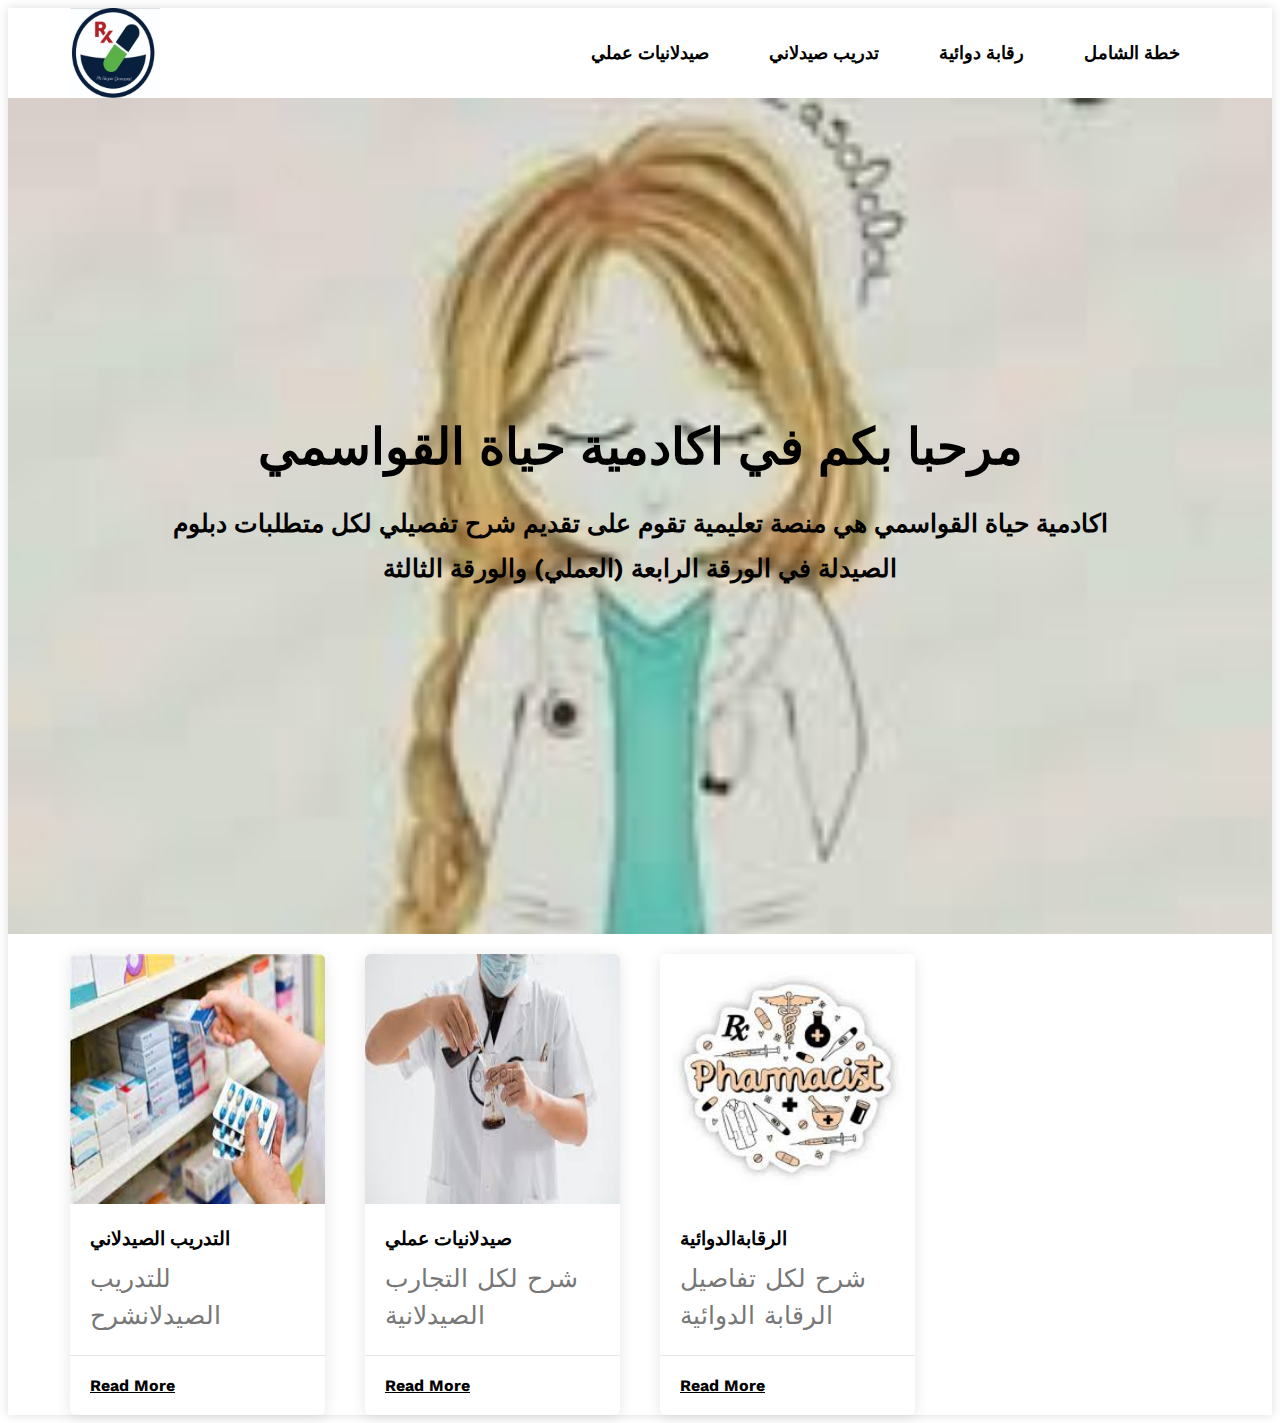
==== index.html @ 1514ac30 "start" ====
<!DOCTYPE html>
<html lang="en">
<head>
    <meta charset="UTF-8">
    <meta http-equiv="X-UA-Compatible" content="IE=edge">
    <meta name="viewport" content="width=
    , initial-scale=1.0">
    <title>اكادمية حياة القواسمي للصيدلة</title>
    <link rel="stylesheet" href="css/hayat.css">
    <link rel="stylesheet" href="css/normalize">
    <link rel="preconnect" href="https://fonts.googleapis.com">
<link rel="preconnect" href="https://fonts.gstatic.com" crossorigin>
<link
 href="https://fonts.googleapis.com/css2?family=Work+Sans:ital,wght@0,300;0,400;0,600;0,700;1,100;1,400;1,600;1,700&display=swap" 
 rel="stylesheet">
</head>
<body>
     
    </div>
    <div class="header" id="header">
        <div class="container">
            <img class="logo" src="images/photo_2022-03-30_19-32-50.jpg">
          <ul class="main-nav">
            <li><a href="lab/index-main.html">صيدلانيات عملي </a></li>
            <li><a href="#gallery">تدريب صيدلاني</a></li>
            <li><a href="#features">رقابة دوائية</a></li>
            <li><a href="#features">خطة الشامل </a></li>
         </ul>
         </div> 
    <!-- start landing section -->
    <div class="landing">
        <div class="intro-text">
            <h1>مرحبا بكم في اكادمية حياة القواسمي  </h1>
            <p>اكادمية حياة القواسمي هي منصة تعليمية تقوم على تقديم شرح تفصيلي لكل متطلبات دبلوم 
                الصيدلة في الورقة الرابعة (العملي) والورقة الثالثة</p>
        </div>
    </div>
    <!-- End landing section -->
    <!-- start articles -->
    <div class="articles" id="articles">
        <h2></h2>
        <div class="container">
          <div class="box">
            <img src="images/111111.jpeg" width="250px" height="250px" alt="" />
            <div class="content">
              <h3>التدريب الصيدلاني</h3>
              <p>للتدريب الصيدلانشرح</p>
            </div>
            <div class="info">
              <a href="">Read More</a>
    </div>
    </div>
    <div class="box">
        <img src="images/22222 (2).jpeg"  width="250px" height="250px" alt="" />
        <div class="content">
          <h3>صيدلانيات عملي</h3>
          <p>شرح لكل التجارب الصيدلانية</p>
        </div>
        <div class="info">
          <a href="lab/index-main.html">Read More</a>
</div>
</div>
<div class="box">
    <img src="images/33333 (2).jpeg" width="250px" height="250px" alt="" />
    <div class="content">
      <h3>الرقابةالدوائية</h3>
      <p>شرح لكل تفاصيل الرقابة الدوائية</p>
    </div>
    <div class="info">
      <a href="">Read More</a>
</div>
</div>
    </div>
    </div>
    
</body>
</html>
---- css/hayat.css ----
/* Start Global Rules */
* {
    -webkit-box-sizing: border-box;
    -moz-box-sizing: border-box;
    box-sizing: border-box;
  }
  
  body {
    font-family: "Work Sans", sans-serif;
  }
  .container{
    padding-left: 15px;
    padding-right: 15px;
    margin-left: auto;
    margin-right: auto;
  }
  /* Small */
@media (min-width: 768px) {
    .container {
      width: 750px;
    }
  }
  /* Medium */
  @media (min-width: 992px) {
    .container {
      width: 970px;
    }
  }
  /* Large */
  @media (min-width: 1200px) {
    .container {
      width: 1170px;
    }
  }
  /* End Global Rules */
  /* Start Components */
  p{
      font-size:25px;
  }

  button{
      font-size: large;
      color: rgb(248, 4, 4);
  }
 .logo {
    width: 60px;
  }
  .landing{
      background-image: url(../images/55555.jpeg) ;
      background-size: cover;
      height: calc(100vh - 64px);
      position: relative;
  }
  .landing .intro-text {
    position: absolute;
    left: 50%;
    top: 50%;
    text-align: center;
    transform: translate(-50%, -50%);
    width: 950px;
    max-width: 100%;
  }
  .landing .intro-text h1{
    margin: 0;
    font-weight: bold;
    font-size: 50px;
    color: var(--main-color);
}
.landing .intro-text p{
    font-size: 25px;
    font-weight: bold;
    line-height: 1.8;
}


/* Start Header */
.header {
    background-color: white;
    position: relative;
    -webkit-box-shadow: 0 0 10px #ddd;
    -moz-box-shadow: 0 0 10px #ddd;
    box-shadow: 0 0 10px #ddd;
  }
  .header .container {
    display: flex;
    justify-content: space-between;
    align-items: center;
    flex-wrap: wrap;
    position: relative;
  }
  .header .logo {
    color: var(--main-color);
    font-weight: bold;
    height: 90px;
    width: 90px;
    display: flex;
    justify-content: center;
    align-items: center;
  }

  .header .main-nav {
    display: flex;
  }

  .header .main-nav > li > a {
    display: flex;
    justify-content: center;
    align-items: center;
    height: 72px;
    position: relative;
    color: black;
    padding: 0 30px;
    overflow: hidden;
    font-size: 18px;
    font-weight: bold;
    line-height: 20;
    transition: var(--main-transition);
    text-decoration: none;
  }

  .header .main-nav > li > a::before {
    content: "";
    position: absolute;
    width: 100%;
    height: 4px;
    background-color: var(--main-color);
    top: 0;
    left: -100%;
    transition: var(--main-transition);
  }
  .header .main-nav > li > a:hover {
    color: var(--main-color);
    background-color: #7671b8;
  }
  
  /* End Header */
  ul {
  list-style: none;
  margin: 0;
  padding: 0;
}

.container {
    padding-left: 15px;
    padding-right: 15px;
    margin-left: auto;
    margin-right: auto;
  }
  /* Start Articles */
.articles {
    padding-top: var(--main-padding-top);
    padding-bottom: var(--main-padding-bottom);
    position: relative;
  }
  .articles .container {
    display: grid;
    grid-template-columns: repeat(auto-fill, minmax(250px, 1fr));
    gap: 40px;
  }
  .articles .box {
    box-shadow: 0 2px 15px rgb(0 0 0 / 10%);
    background-color: white;
    border-radius: 6px;
    overflow: hidden;
    transition: transform var(--main-transition), box-shadow var(--main-transition);
  }
  .articles .box:hover {
    transform: translateY(-10px);
    box-shadow: 0 2px 15px rgb(0 0 0 / 20%);
  }
  .articles .box img {
    width: 100%;
    max-width: 100%;
  }
  .articles .box .content {
    padding: 20px;
  }
  .articles .box .content h3 {
    margin: 0;
  }
  .articles .box .content p {
    margin: 10px 0 0;
    line-height: 1.5;
    color: #777;
  }
  .articles .box .info {
    padding: 20px;
    border-top: 1px solid #e6e6e7;
    display: flex;
    justify-content: space-between;
    align-items: center;
  }
  .articles .box .info a {
    color: var(--main-color);
    font-weight: bold;
  }
 
  /* End Articles */
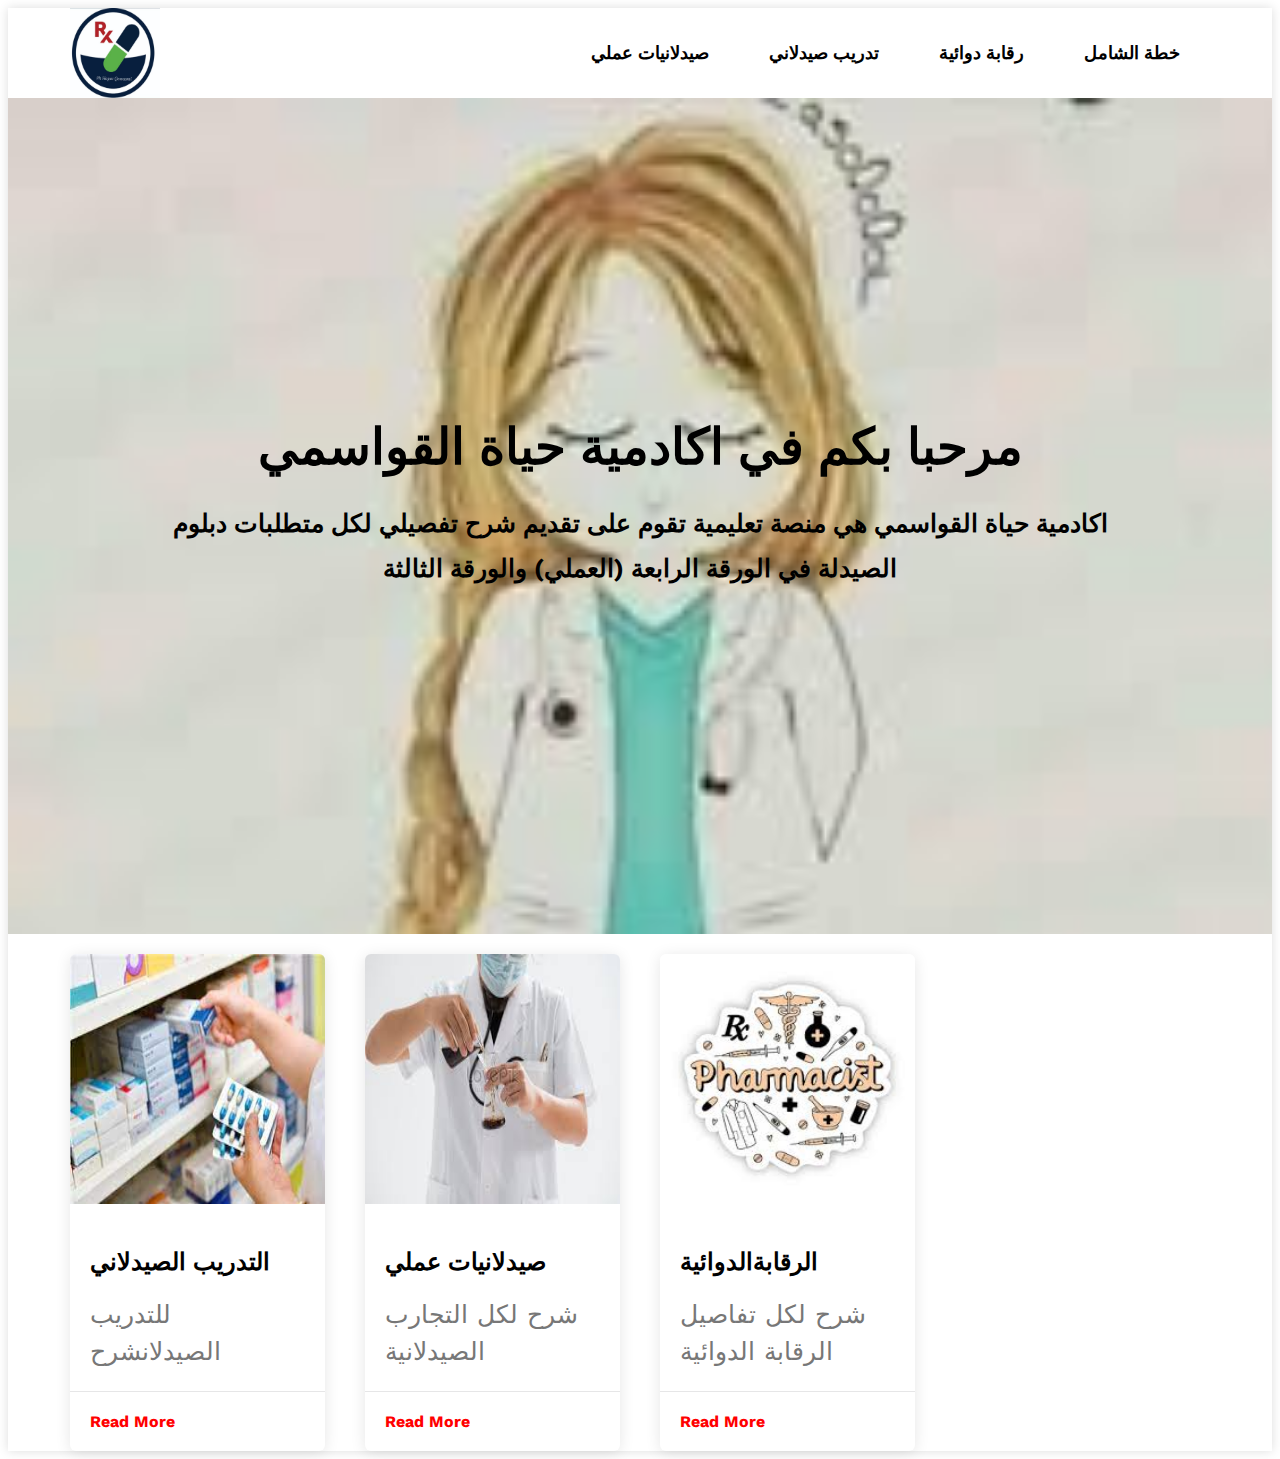
==== commit ef1b654c: "test7" ====
--- a/index.html
+++ b/index.html
@@ -43,7 +43,7 @@
           <div class="box">
             <img src="images/111111.jpeg" width="250px" height="250px" alt="" />
             <div class="content">
-              <h3>التدريب الصيدلاني</h3>
+              <h2>التدريب الصيدلاني</h2>
               <p>للتدريب الصيدلانشرح</p>
             </div>
             <div class="info">
@@ -53,7 +53,7 @@
     <div class="box">
         <img src="images/22222 (2).jpeg"  width="250px" height="250px" alt="" />
         <div class="content">
-          <h3>صيدلانيات عملي</h3>
+          <h2>صيدلانيات عملي</h2>
           <p>شرح لكل التجارب الصيدلانية</p>
         </div>
         <div class="info">
@@ -63,13 +63,15 @@
 <div class="box">
     <img src="images/33333 (2).jpeg" width="250px" height="250px" alt="" />
     <div class="content">
-      <h3>الرقابةالدوائية</h3>
+      <h2>الرقابةالدوائية</h2>
       <p>شرح لكل تفاصيل الرقابة الدوائية</p>
     </div>
     <div class="info">
       <a href="">Read More</a>
 </div>
 </div>
+<!-- 111111111111 -->
+<!-- 11111111111 -->
     </div>
     </div>
     
--- a/css/hayat.css
+++ b/css/hayat.css
@@ -130,7 +130,7 @@
   }
   .header .main-nav > li > a:hover {
     color: var(--main-color);
-    background-color: #7671b8;
+    background-color: #b87171;
   }
   
   /* End Header */
@@ -166,7 +166,7 @@
   }
   .articles .box:hover {
     transform: translateY(-10px);
-    box-shadow: 0 2px 15px rgb(0 0 0 / 20%);
+    box-shadow: 0 2px 15px rgb(249, 18, 18);
   }
   .articles .box img {
     width: 100%;
@@ -193,6 +193,11 @@
   .articles .box .info a {
     color: var(--main-color);
     font-weight: bold;
+    color: red;
+    text-decoration: none
+  }
+  .articles .box .info a:hover{
+    transform: translateX(10px);
   }
  
   /* End Articles */
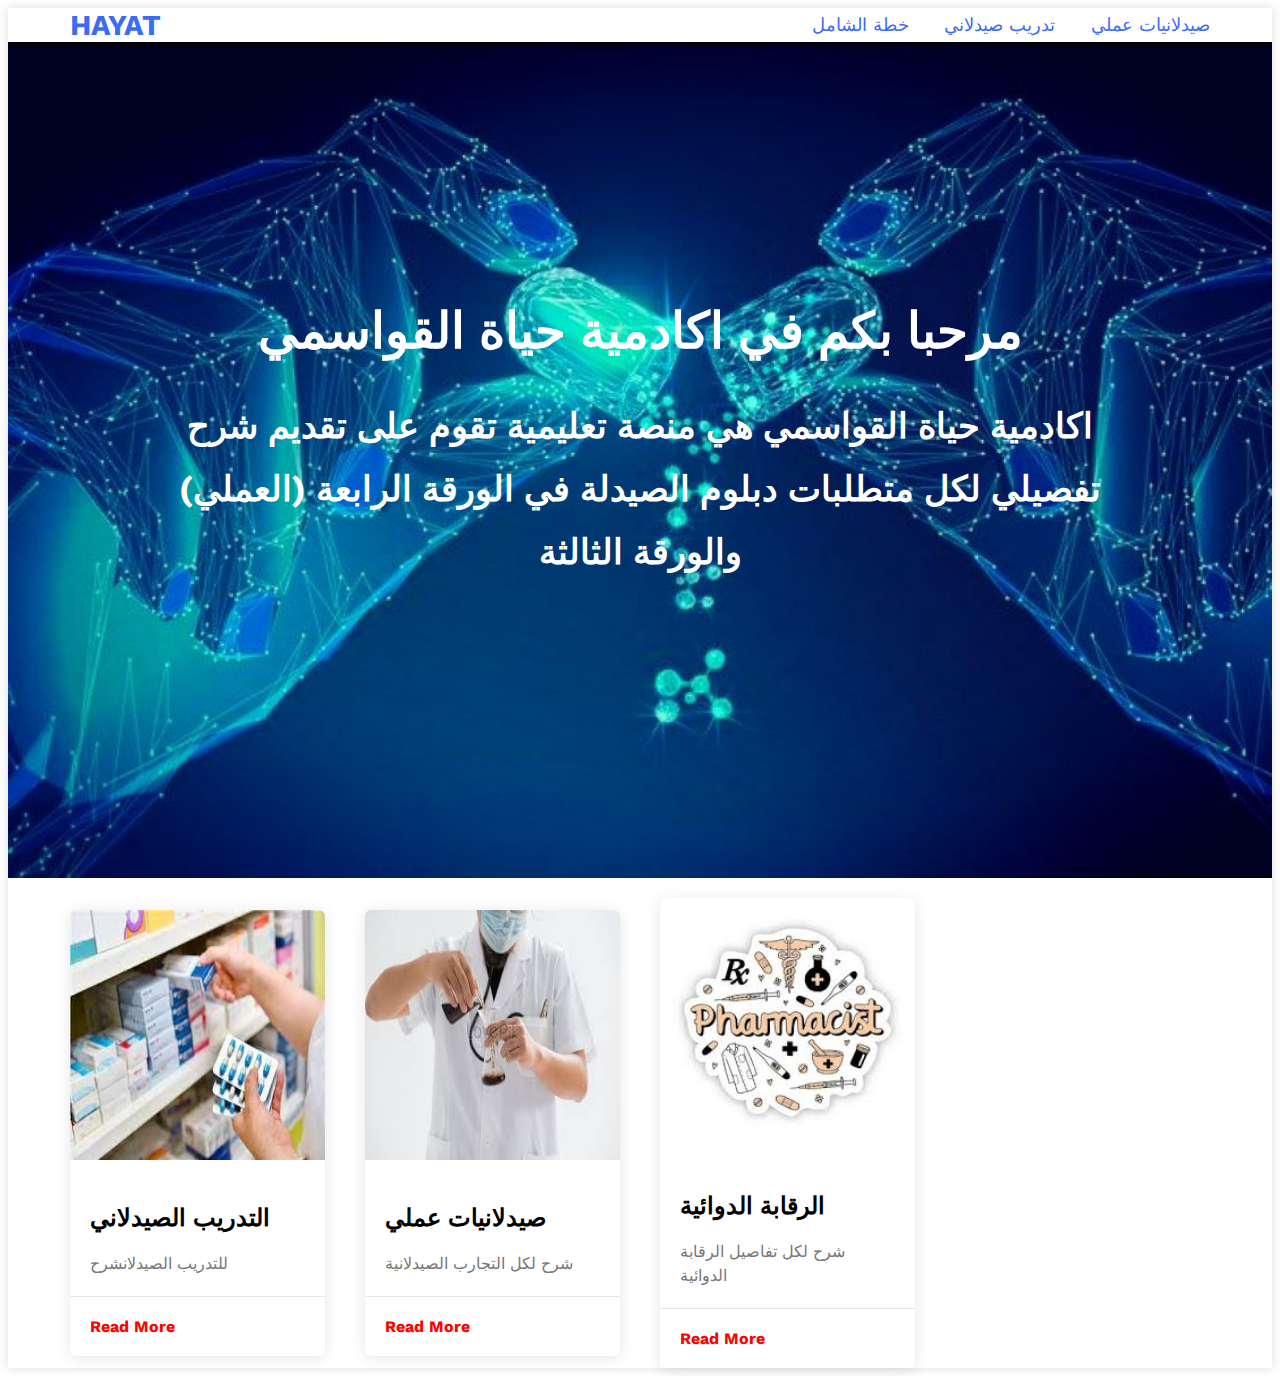
==== commit e79f9718: "test8" ====
--- a/index.html
+++ b/index.html
@@ -19,13 +19,12 @@
     </div>
     <div class="header" id="header">
         <div class="container">
-            <img class="logo" src="images/photo_2022-03-30_19-32-50.jpg">
-          <ul class="main-nav">
-            <li><a href="lab/index-main.html">صيدلانيات عملي </a></li>
-            <li><a href="#gallery">تدريب صيدلاني</a></li>
-            <li><a href="#features">رقابة دوائية</a></li>
-            <li><a href="#features">خطة الشامل </a></li>
-         </ul>
+            <a class="logo"> hayat</a>
+          <nav class="main-nav">
+            <a href="lab/index-main.html">صيدلانيات عملي </a>
+            <a href="">تدريب صيدلاني</a>
+            <a href="./pdf/1111111.pdf">خطة الشامل </a>
+          </nav>
          </div> 
     <!-- start landing section -->
     <div class="landing">
@@ -63,7 +62,7 @@
 <div class="box">
     <img src="images/33333 (2).jpeg" width="250px" height="250px" alt="" />
     <div class="content">
-      <h2>الرقابةالدوائية</h2>
+      <h2>الرقابة الدوائية</h2>
       <p>شرح لكل تفاصيل الرقابة الدوائية</p>
     </div>
     <div class="info">
--- a/css/hayat.css
+++ b/css/hayat.css
@@ -14,39 +14,17 @@
     margin-left: auto;
     margin-right: auto;
   }
-  /* Small */
-@media (min-width: 768px) {
-    .container {
-      width: 750px;
-    }
-  }
-  /* Medium */
-  @media (min-width: 992px) {
-    .container {
-      width: 970px;
-    }
-  }
-  /* Large */
-  @media (min-width: 1200px) {
-    .container {
-      width: 1170px;
-    }
-  }
-  /* End Global Rules */
+ 
   /* Start Components */
-  p{
-      font-size:25px;
-  }
-
   button{
       font-size: large;
       color: rgb(248, 4, 4);
   }
- .logo {
+  .logo {
     width: 60px;
   }
   .landing{
-      background-image: url(../images/55555.jpeg) ;
+      background-image: url(../images/caver2.jpg) ;
       background-size: cover;
       height: calc(100vh - 64px);
       position: relative;
@@ -64,12 +42,14 @@
     margin: 0;
     font-weight: bold;
     font-size: 50px;
-    color: var(--main-color);
+    color:white;
 }
 .landing .intro-text p{
-    font-size: 25px;
+    font-size: 35px;
     font-weight: bold;
     line-height: 1.8;
+    color: white;
+  
 }
 
 
@@ -88,53 +68,29 @@
     flex-wrap: wrap;
     position: relative;
   }
+
   .header .logo {
-    color: var(--main-color);
-    font-weight: bold;
-    height: 90px;
-    width: 90px;
-    display: flex;
-    justify-content: center;
-    align-items: center;
+    text-decoration: none;
+    color: #3a6cf4;
+    text-transform: uppercase;
+    font-weight: 700;
+    font-size: 1.8em;
   }
 
-  .header .main-nav {
-    display: flex;
+  .header .main-nav a {
+    color: #3a6cf4;
+    text-decoration: none;
+    font-size: 1.1em;
+    font-weight: 500;
+    padding-left: 30px;
   }
 
-  .header .main-nav > li > a {
-    display: flex;
-    justify-content: center;
-    align-items: center;
-    height: 72px;
-    position: relative;
-    color: black;
-    padding: 0 30px;
-    overflow: hidden;
-    font-size: 18px;
-    font-weight: bold;
-    line-height: 20;
-    transition: var(--main-transition);
-    text-decoration: none;
-  }
-
-  .header .main-nav > li > a::before {
-    content: "";
-    position: absolute;
-    width: 100%;
-    height: 4px;
-    background-color: var(--main-color);
-    top: 0;
-    left: -100%;
-    transition: var(--main-transition);
-  }
-  .header .main-nav > li > a:hover {
-    color: var(--main-color);
-    background-color: #b87171;
+  .header .main-nav a:hover {
+    color: #fc0b0b;
   }
   
   /* End Header */
-  ul {
+  nav {
   list-style: none;
   margin: 0;
   padding: 0;
@@ -154,7 +110,7 @@
   }
   .articles .container {
     display: grid;
-    grid-template-columns: repeat(auto-fill, minmax(250px, 1fr));
+    grid-template-columns: repeat(auto-fill, minmax( 250px, 1fr));
     gap: 40px;
   }
   .articles .box {
@@ -201,4 +157,23 @@
   }
  
   /* End Articles */
+   /* Small */
+@media (min-width: 768px) {
+  .container {
+    width: 750px;
+  }
+}
+/* Medium */
+@media (min-width: 992px) {
+  .container {
+    width: 970px;
+  }
+}
+/* Large */
+@media (min-width: 1200px) {
+  .container {
+    width: 1170px;
+  }
+}
+/* End Global Rules */
   